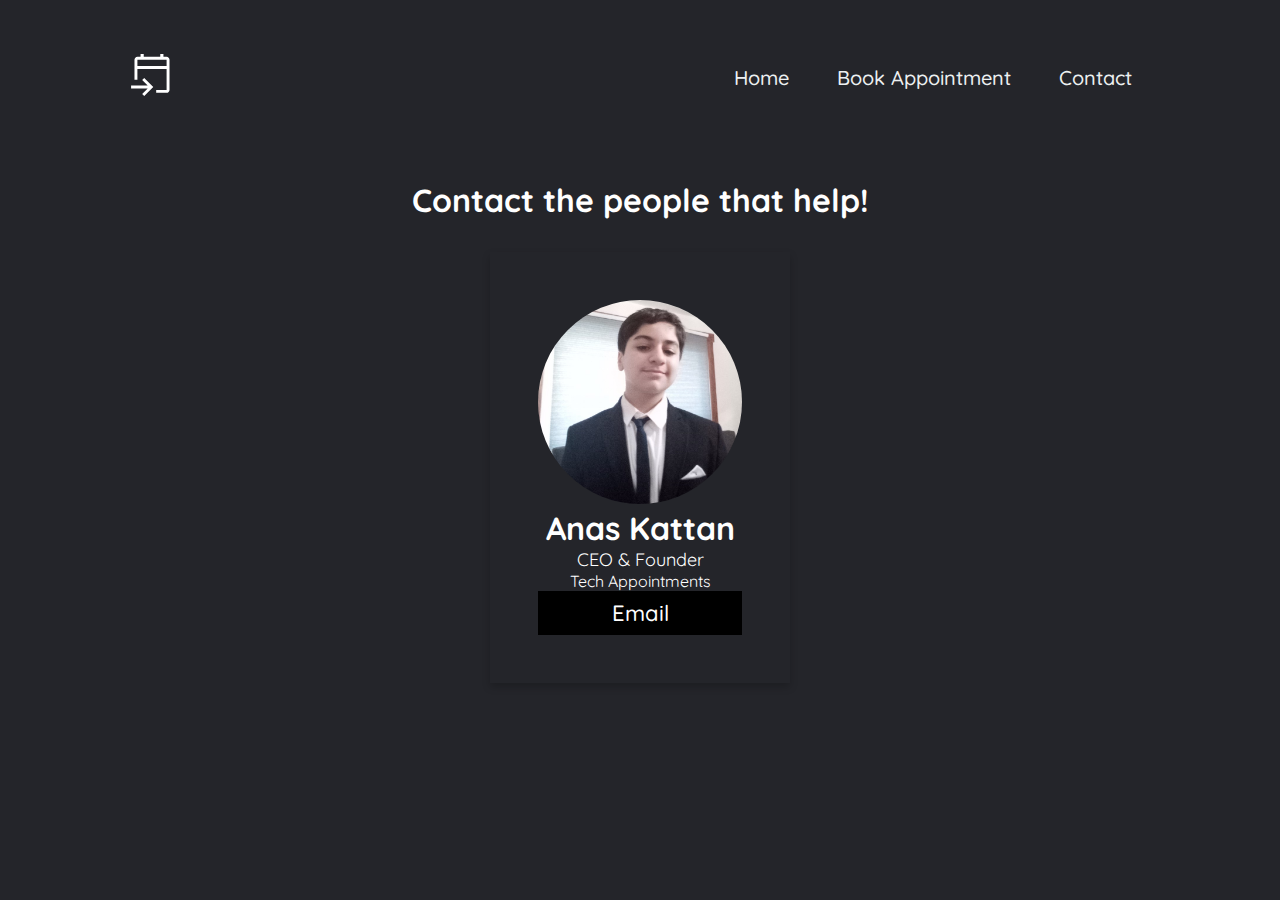
==== contact/index.html @ fcc68c1d "Initial commit" ====
<!DOCTYPE html>
<html>

<head>
  <meta charset="utf-8">
  <meta name="viewport" content="width=device-width">
  <title>Home - Tech Appointments</title>
  <link href="style.css" rel="stylesheet" type="text/css" />
  <link rel="icon" type="image/x-icon"href="https://techappointmentsxyz.justinlaboy.repl.co/contact/images/favicon.svg">
</head>

<body>
  <header>
        <img class="logo" src="images/favicon.svg" alt="Logo">
        <nav>
            <ul class="nav_links">
                <li><a href="/">Home</a></li>
                              <li><a href="/book">Book Appointment</a></li>

                <li><a href="/contact">Contact</a></li>
            </ul>
        </nav>
       
    </header>
  <h1 class="head" style="margin-top:2rem; margin-bottom:2rem;">Contact the people that help!</h1>
    <div class="card">
  <img src="images/selfie.png" alt="John" style="width:100%; border-radius:50%;">
  <h1 style="color:white;">Anas Kattan</h1>
  <p class="title">CEO & Founder</p>
  <p style='color:white;'>Tech Appointments</p>
  <p><button><a class="alink" href="mailto:anas@studycafee.com">Email</a></button></p>
</div>
  
  


  
  <script src="script.js"></script>
</body>

</html>
---- contact/style.css ----
@import url('https://fonts.googleapis.com/css2?family=Quicksand&display=swap');

*{
  font-family: 'Quicksand', sans-serif;
  box-sizing:border-box;
  margin:0;
  padding:0;
  background-color:#24252A;
  
  
}

li,a{
  font-weight:500;
  font-size:16px;
  color:#edf0f1;
  text-decoration:none;
}

header{
  display:flex;
  justify-content:space-between;
  align-items:center;
  padding:50px 10%;
}

.logo{
  cursor:pointer;
}
.nav_links{
  list-style:none;
    font-size:30px;

}
.nav_links li{
  display:inline-block;
  padding:0 20px; 
  font-size:30px;

}

.nav_links li a{
  transition:all 0.3s ease 0s;
    font-size:20px;

}

.nav_links li a:hover{
  color:#0088a9;
}




.head{
  color:white;
  text-align:center;
  margin-top:10rem;
  
}

.sub{
  color:#0088a9;
  text-align:center;
}


.card {
  box-shadow: 0 4px 8px 0 rgba(0, 0, 0, 0.2);
  max-width: 300px;
  margin: auto;
  text-align: center;
  color:white;
  padding:3rem;
}

.title {
  color: white;
  font-size: 18px;
}

button {
  border: none;
  outline: 0;
  display: inline-block;
  padding: 8px;
  color: white;
  background-color: #000;
  text-align: center;
  cursor: pointer;
  width: 100%;
  font-size: 18px;
}

a {
  text-decoration: none;
  font-size: 22px;
  
}

.alink{
  
  text-decoration: none;
  font-size: 22px;
  color: white;
  background-color:black;

}

button:hover, a:hover {
  opacity: 0.7;
}
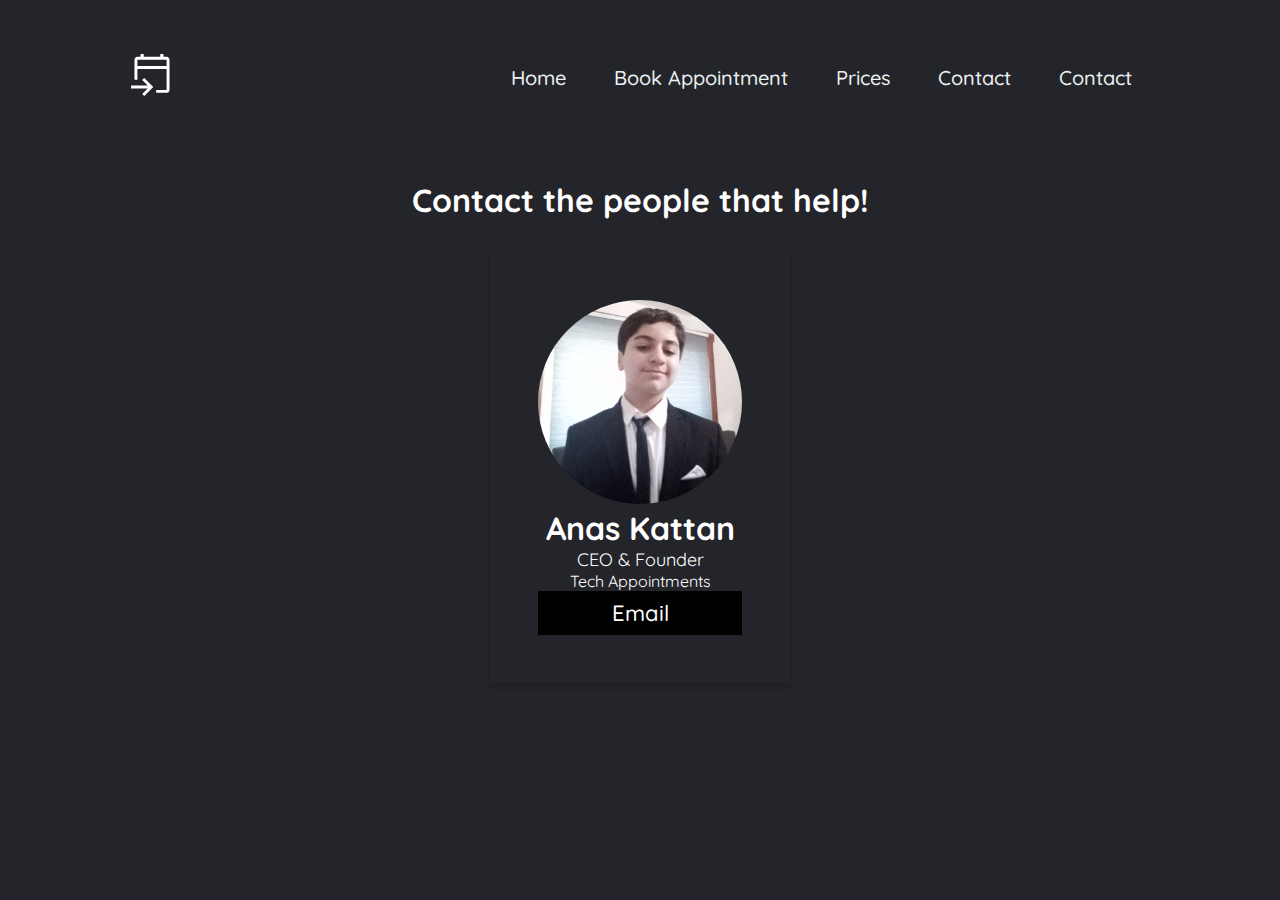
==== commit d7725242: "everything" ====
--- a/contact/index.html
+++ b/contact/index.html
@@ -16,6 +16,11 @@
             <ul class="nav_links">
                 <li><a href="/">Home</a></li>
                               <li><a href="/book">Book Appointment</a></li>
+              
+                            <li><a href="/prices">Prices</a></li>
+                            <li><a href="/contact">Contact</a></li>
+
+
 
                 <li><a href="/contact">Contact</a></li>
             </ul>
